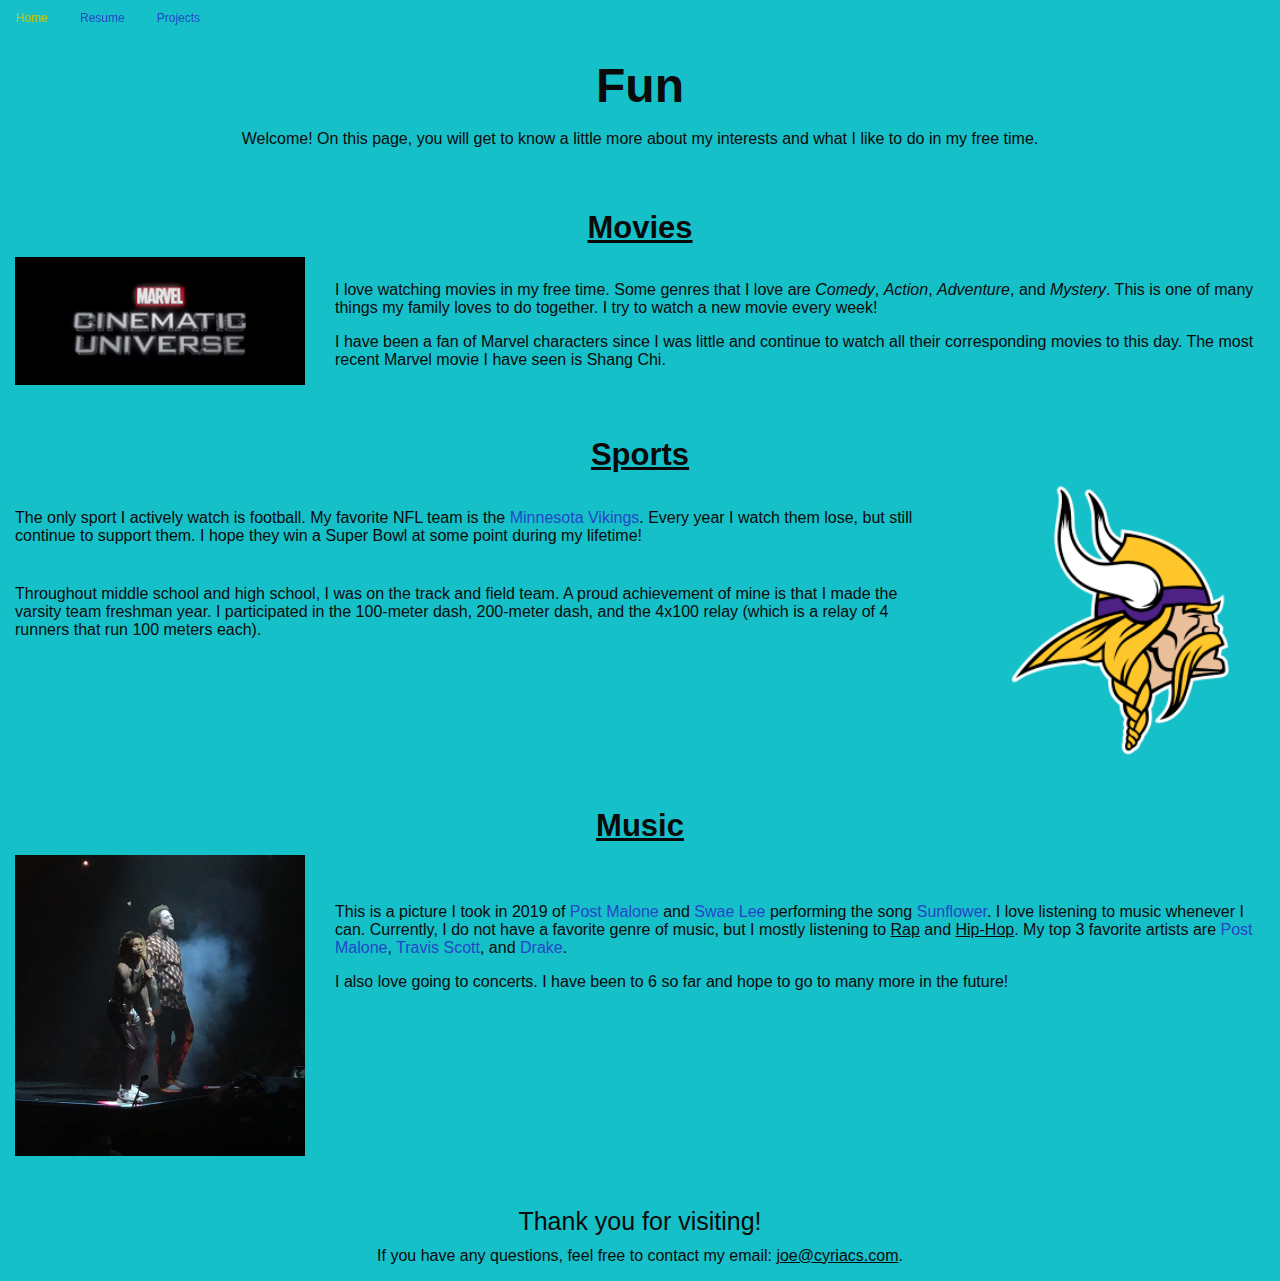
==== fun.html @ 33cac40e "Removed click here" ====
<!DOCTYPE html>
<html>

<head>
    <title>Fun</title>
    <meta charset="utf-8" />
    <meta name="viewport" content="width=device-width, initial-scale=1" />
    <link rel="stylesheet" href="css/foundation.css">
    <link rel="stylesheet" href="css/style.css">
</head>

<body>
    <div class="off-canvas-wrapper">
        <div class="off-canvas show-for-small-only position-bottom" id="offCanvas" data-off-canvas>
            <h3 class="text-center"> Browse Pages
                <button style="float: right;" type="button" data-close>
                    <span>&times;</span>
                </button>
            </h3>

            <ul class="menu vertical text-center" id="navmenu">
                <li><a href="index.html" target="_self">Home</a></li>
                <li><a href="resume.html" target="_self">Resume</a></li>
                <li><a href="projects.html" target="_self">Projects</a></li>
            </ul>
        </div>

        <div class="off-canvas-content" data-transition="overlap" data-off-canvas-content>
            <button class="menu-icon cell show-for-small-only small-3 flex-container align-middle button" data-open="offCanvas" style="color: black; background-color: #16c0c9; float: left"></button>
                <div class="grid-y">
                    <div class="grid-x"></div>
                        <ul class="menu hide-for-small-only fList">
                            <li>
                                <a href="index.html" target="_blank"><p>Home</p></a>
                            </li>
                            <li>
                                <a href="resume.html" target="_blank"><p>Resume</p></a>
                            </li>
                            <li>
                                <a href="projects.html" target="_blank"><p>Projects</p></a>
                            </li>
                        </ul>
                    </div>
                </div> 
            <h1 class="center"><b>Fun</b></h1>
            <h2 class="center">Welcome! On this page, you will get to know a little more about my interests and what I like to do
                in my
                free time.</h2>

            <br><br>

            <h3><b><u>Movies</u></b></h3>
            <div class="grid-y">
                <div class="grid-x grid-padding-x grid-padding-x">
                    <div class="cell small-auto medium-auto large-3 center">
                        <img src="images/marvel.png" width="350" height="400" alt="Image of Marvel logo">
                    </div>
                    <div class="cell small-auto medium-auto large-9">
                        <br>
                        <p> I love watching movies in my free time. Some genres that I love are <i>Comedy</i>,
                            <i>Action</i>,
                            <i>Adventure</i>, and <i>Mystery</i>. This is one of many things my family loves to do
                            together.
                            I try to watch a new movie every week!
                        </p>
                        <p>I have been a fan of Marvel characters since I was little and continue to watch all their
                            corresponding movies to this day. The most recent Marvel movie I have seen is Shang Chi.</p>
                    </div>
                </div>
            </div>
            <br><br>
            <h3><b><u>Sports</u></b></h3>
            <div class="grid-y">
                <div class="grid-x grid-padding-x grid-padding-x">
                    <div class="cell small-auto medium-auto large-9">
                        <br>
                        <p>The only sport I actively watch is football. My favorite NFL team is the <a
                                href="https://www.vikings.com" target="_blank">Minnesota Vikings</a>. Every year I watch
                            them
                            lose, but still continue to support them.
                            I hope they win a Super Bowl at some point during my lifetime!
                        </p>
                        <br>
                        <p>Throughout middle school and high school, I was on the track and field team. A proud
                            achievement of
                            mine is that I made the varsity team freshman year.
                            I participated in the 100-meter dash, 200-meter dash, and the 4x100 relay (which is a relay
                            of 4
                            runners that run 100 meters each).
                        </p>
                    </div>
                    <div class="cell small-auto center medium-auto large-3">
                        <img src="images/vikings.png" width="220" height="260" alt="Image of Vikings logo">
                    </div>
                </div>
            </div>
            <br><br>
            <h3><b><u>Music</u></b></h3>
            <div class="grid-y">
                <div class="grid-x grid-padding-x grid-padding-x">
                    <div class="cell center small-auto medium-auto large-3">
                        <img src="images/concertpic.PNG" width="350" height="400"
                            alt="Image of Post Malone and Swae Lee">
                    </div>
                    <div class="cell small-auto medium-auto large-9">
                        <br><br>
                        <p>This is a picture I took in 2019 of <a href="https://en.wikipedia.org/wiki/Post_Malone"
                                target="_blank">Post Malone</a> and <a href="https://en.wikipedia.org/wiki/Swae_Lee"
                                target="_blank">Swae Lee</a>
                            performing the song <a href="https://www.youtube.com/watch?v=ApXoWvfEYVU"
                                target="_blank">Sunflower</a>. I love listening to music whenever I can. Currently, I do
                            not
                            have a favorite genre of music, but
                            I mostly listening to <u>Rap</u> and <u>Hip-Hop</u>. My top 3 favorite artists are <a
                                href="https://en.wikipedia.org/wiki/Post_Malone" target="_blank">Post Malone</a>,
                            <a href="https://en.wikipedia.org/wiki/Travis_Scott" target="_blank">Travis Scott</a>, and
                            <a href="https://en.wikipedia.org/wiki/Drake_(musician)" target="_blank">Drake</a>.
                        </p>
                        <p>I also love going to concerts. I have been to 6 so far and hope to go to many more in the
                            future!</p>
                    </div>
                </div>
            </div>
        </div>
        <br><br>

        <div class="center">
            <h4>Thank you for visiting!</h4>
            <p>If you have any questions, feel free to contact my email: <u>joe@cyriacs.com</u>.</p>
        </div>
    </div>

    <script src="js/jquery-3.6.0.min.js"></script>
    <script src="js/vendor.js"></script>
    <script src="js/foundation.js"></script>
    <script type="application/javascript">
        $(document).foundation();
    </script>
</body>

</html>
---- css/style.css ----
h1, h2, h3 {
    text-align: center;
}

h2 {
    font-size: medium;
}

.center {
    text-align: center;
}

.floatleft {
    float: left;
}

.floatright {
    float: right;
}

#paddedbox {
    padding: 20px;
}

body {
    background-color: #16c0c9;
}

p {
    font: normal 1rem Arial;
}

.fList{
    font: normal 1rem Arial;
}

a:link { 
    color: #2346C8; 
} 

a:visited { 
    color: #303282; 
}

a:hover { 
    color: #d1c70a; 
}

ul>li>a>p {
    font-size: 12px;
}

ul>li>a:hover {
    text-decoration: solid;
}

ul>li>a {
    color:black
}

.button{
    width: 40px;
}
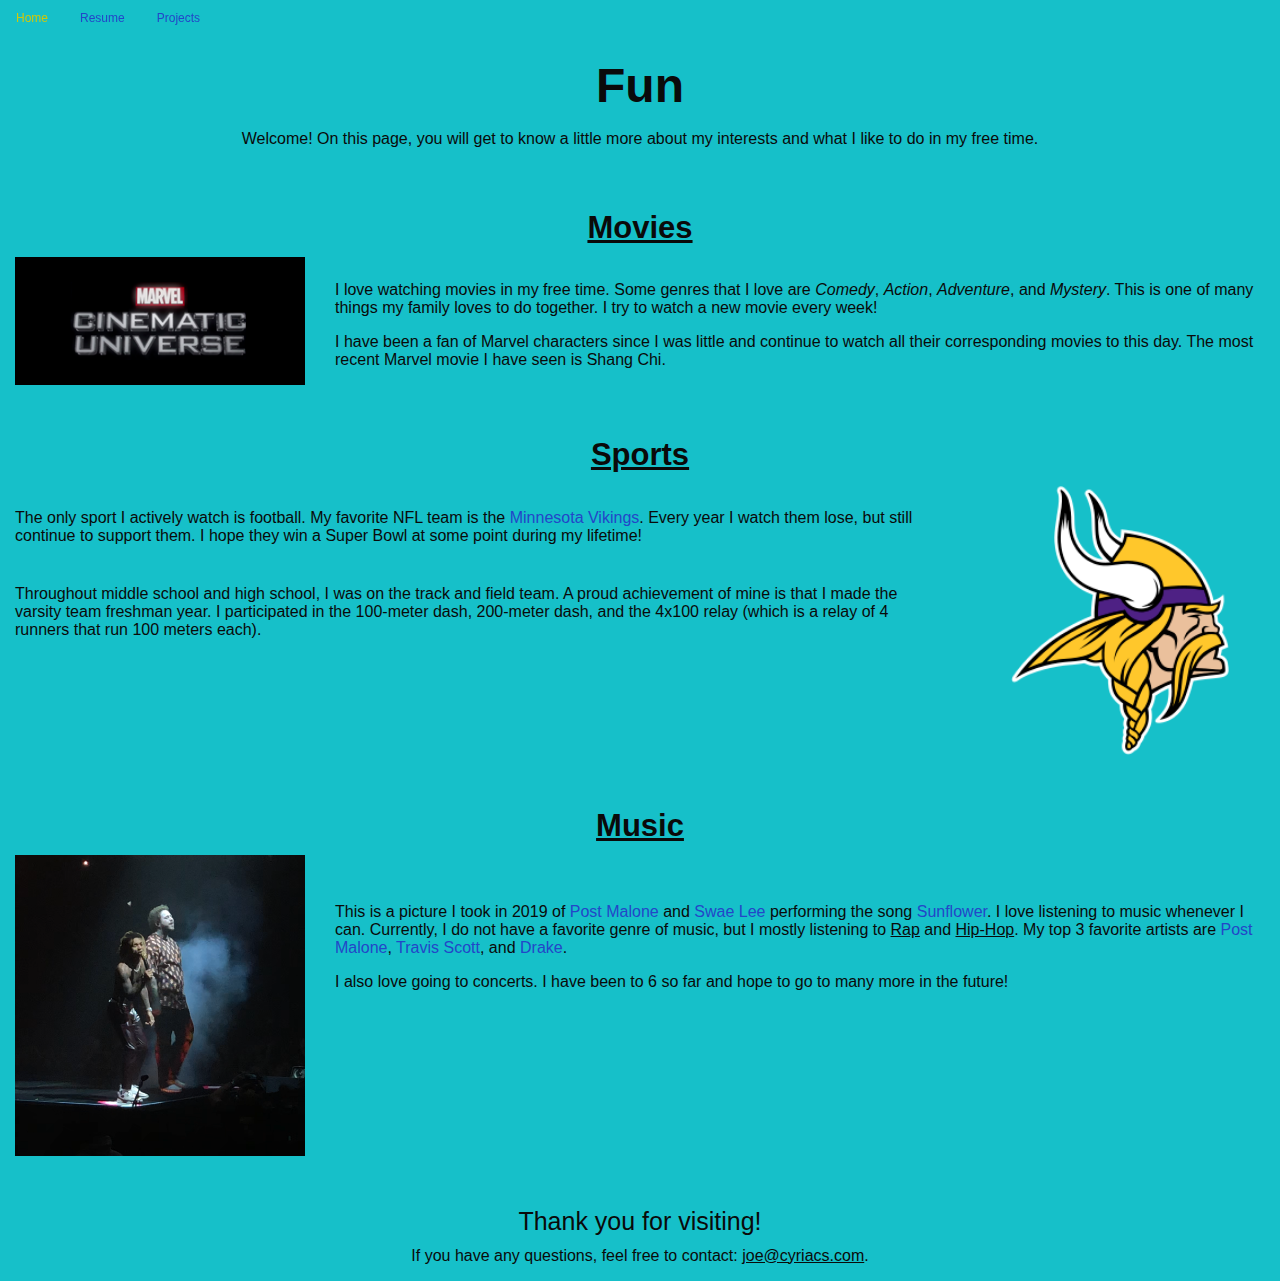
==== commit ee1b2f73: "With Revisions" ====
--- a/fun.html
+++ b/fun.html
@@ -31,13 +31,13 @@
                     <div class="grid-x"></div>
                         <ul class="menu hide-for-small-only fList">
                             <li>
-                                <a href="index.html" target="_blank"><p>Home</p></a>
+                                <a href="index.html" target="_self"><p>Home</p></a>
                             </li>
                             <li>
-                                <a href="resume.html" target="_blank"><p>Resume</p></a>
+                                <a href="resume.html" target="_self"><p>Resume</p></a>
                             </li>
                             <li>
-                                <a href="projects.html" target="_blank"><p>Projects</p></a>
+                                <a href="projects.html" target="_self"><p>Projects</p></a>
                             </li>
                         </ul>
                     </div>
@@ -99,7 +99,7 @@
             <div class="grid-y">
                 <div class="grid-x grid-padding-x grid-padding-x">
                     <div class="cell center small-auto medium-auto large-3">
-                        <img src="images/concertpic.PNG" width="350" height="400"
+                        <img src="images/concertpic.PNG" width="300" height="350"
                             alt="Image of Post Malone and Swae Lee">
                     </div>
                     <div class="cell small-auto medium-auto large-9">
@@ -126,7 +126,7 @@
 
         <div class="center">
             <h4>Thank you for visiting!</h4>
-            <p>If you have any questions, feel free to contact my email: <u>joe@cyriacs.com</u>.</p>
+            <p>If you have any questions, feel free to contact: <u>joe@cyriacs.com</u>.</p>
         </div>
     </div>
 
--- a/css/style.css
+++ b/css/style.css
@@ -62,3 +62,10 @@
     width: 40px;
 }
 
+.indent1 {
+    padding-left: 40px;
+}
+
+.indent2 {
+    padding-left: 20px;
+}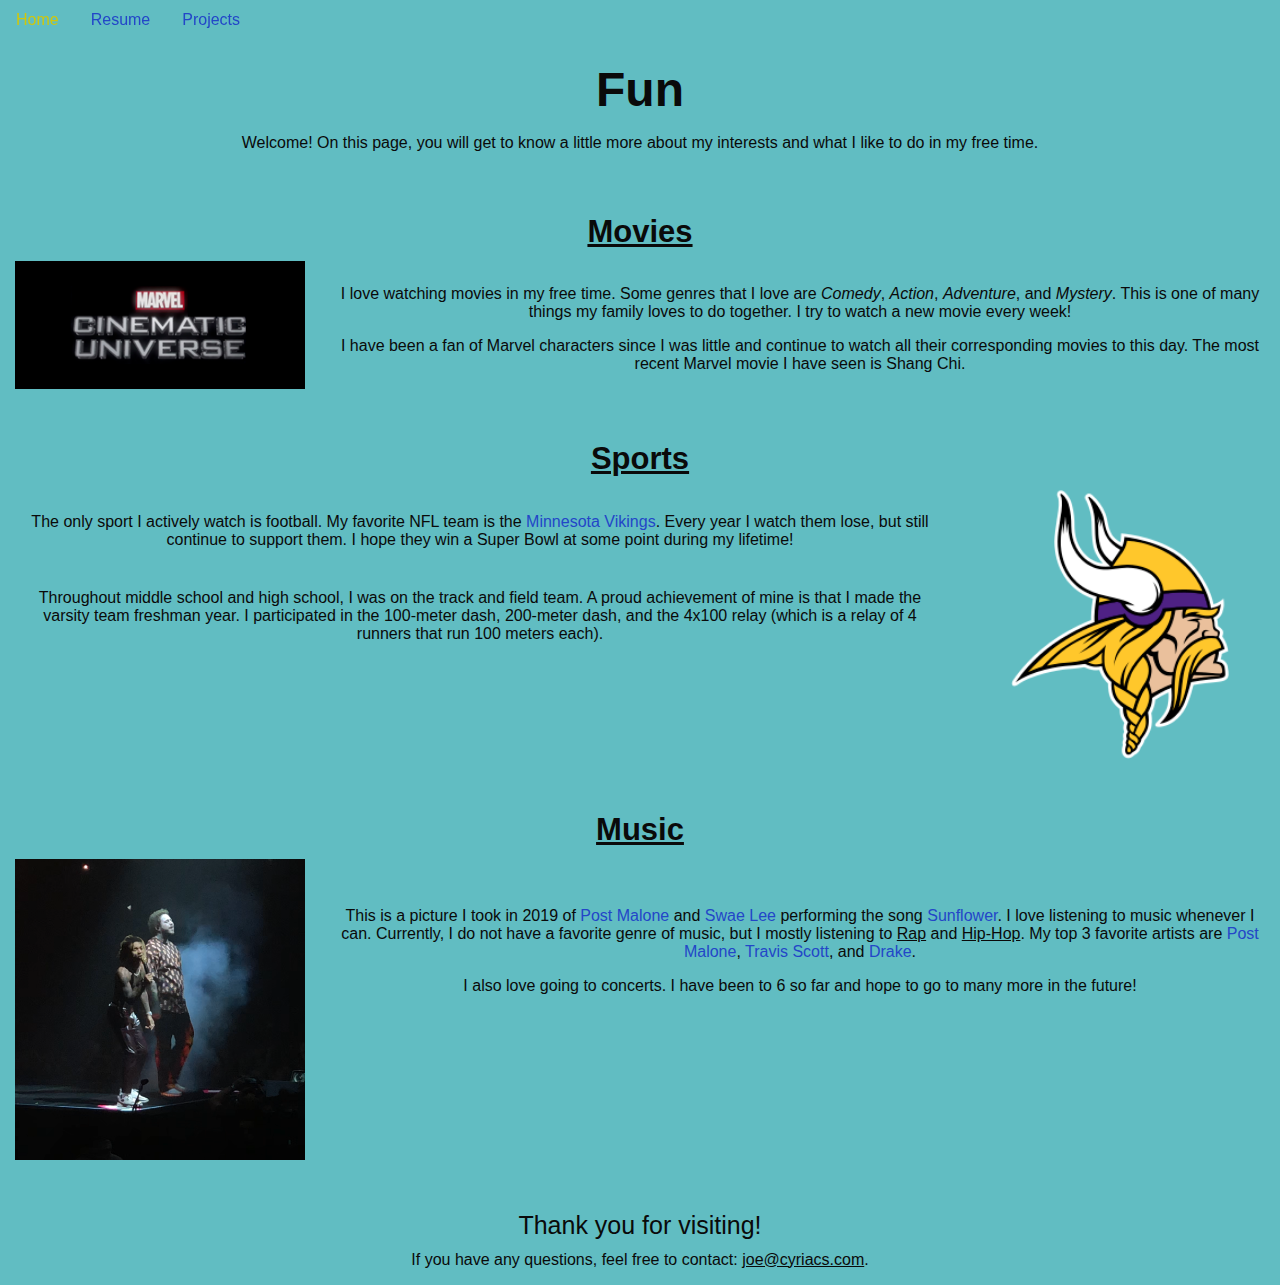
==== commit a7fcf787: "Spacing and color" ====
--- a/fun.html
+++ b/fun.html
@@ -26,108 +26,114 @@
         </div>
 
         <div class="off-canvas-content" data-transition="overlap" data-off-canvas-content>
-            <button class="menu-icon cell show-for-small-only small-3 flex-container align-middle button" data-open="offCanvas" style="color: black; background-color: #16c0c9; float: left"></button>
-                <div class="grid-y">
-                    <div class="grid-x"></div>
-                        <ul class="menu hide-for-small-only fList">
-                            <li>
-                                <a href="index.html" target="_self"><p>Home</p></a>
-                            </li>
-                            <li>
-                                <a href="resume.html" target="_self"><p>Resume</p></a>
-                            </li>
-                            <li>
-                                <a href="projects.html" target="_self"><p>Projects</p></a>
-                            </li>
-                        </ul>
-                    </div>
-                </div> 
-            <h1 class="center"><b>Fun</b></h1>
-            <h2 class="center">Welcome! On this page, you will get to know a little more about my interests and what I like to do
-                in my
-                free time.</h2>
+            <button class="menu-icon cell show-for-small-only small-3 flex-container align-middle button"
+                data-open="offCanvas" style="color: black; background-color: #61bdc2; float: left"></button>
+            <div class="grid-y">
+                <div class="grid-x"></div>
+                <ul class="menu hide-for-small-only fList">
+                    <li>
+                        <a href="index.html" target="_self">
+                            <p>Home</p>
+                        </a>
+                    </li>
+                    <li>
+                        <a href="resume.html" target="_self">
+                            <p>Resume</p>
+                        </a>
+                    </li>
+                    <li>
+                        <a href="projects.html" target="_self">
+                            <p>Projects</p>
+                        </a>
+                    </li>
+                </ul>
+            </div>
+        </div>
+        <h1><b>Fun</b></h1>
+        <h2>Welcome! On this page, you will get to know a little more about my interests and what I like to do
+            in my
+            free time.</h2>
 
-            <br><br>
+        <br><br>
 
-            <h3><b><u>Movies</u></b></h3>
-            <div class="grid-y">
-                <div class="grid-x grid-padding-x grid-padding-x">
-                    <div class="cell small-auto medium-auto large-3 center">
-                        <img src="images/marvel.png" width="350" height="400" alt="Image of Marvel logo">
-                    </div>
-                    <div class="cell small-auto medium-auto large-9">
-                        <br>
-                        <p> I love watching movies in my free time. Some genres that I love are <i>Comedy</i>,
-                            <i>Action</i>,
-                            <i>Adventure</i>, and <i>Mystery</i>. This is one of many things my family loves to do
-                            together.
-                            I try to watch a new movie every week!
-                        </p>
-                        <p>I have been a fan of Marvel characters since I was little and continue to watch all their
-                            corresponding movies to this day. The most recent Marvel movie I have seen is Shang Chi.</p>
-                    </div>
+        <h3><b><u>Movies</u></b></h3>
+        <div class="grid-y">
+            <div class="grid-x grid-padding-x grid-padding-x">
+                <div class="cell small-auto medium-auto large-3 center">
+                    <img src="images/marvel.png" width="350" height="400" alt="Image of Marvel logo">
                 </div>
-            </div>
-            <br><br>
-            <h3><b><u>Sports</u></b></h3>
-            <div class="grid-y">
-                <div class="grid-x grid-padding-x grid-padding-x">
-                    <div class="cell small-auto medium-auto large-9">
-                        <br>
-                        <p>The only sport I actively watch is football. My favorite NFL team is the <a
-                                href="https://www.vikings.com" target="_blank">Minnesota Vikings</a>. Every year I watch
-                            them
-                            lose, but still continue to support them.
-                            I hope they win a Super Bowl at some point during my lifetime!
-                        </p>
-                        <br>
-                        <p>Throughout middle school and high school, I was on the track and field team. A proud
-                            achievement of
-                            mine is that I made the varsity team freshman year.
-                            I participated in the 100-meter dash, 200-meter dash, and the 4x100 relay (which is a relay
-                            of 4
-                            runners that run 100 meters each).
-                        </p>
-                    </div>
-                    <div class="cell small-auto center medium-auto large-3">
-                        <img src="images/vikings.png" width="220" height="260" alt="Image of Vikings logo">
-                    </div>
-                </div>
-            </div>
-            <br><br>
-            <h3><b><u>Music</u></b></h3>
-            <div class="grid-y">
-                <div class="grid-x grid-padding-x grid-padding-x">
-                    <div class="cell center small-auto medium-auto large-3">
-                        <img src="images/concertpic.PNG" width="300" height="350"
-                            alt="Image of Post Malone and Swae Lee">
-                    </div>
-                    <div class="cell small-auto medium-auto large-9">
-                        <br><br>
-                        <p>This is a picture I took in 2019 of <a href="https://en.wikipedia.org/wiki/Post_Malone"
-                                target="_blank">Post Malone</a> and <a href="https://en.wikipedia.org/wiki/Swae_Lee"
-                                target="_blank">Swae Lee</a>
-                            performing the song <a href="https://www.youtube.com/watch?v=ApXoWvfEYVU"
-                                target="_blank">Sunflower</a>. I love listening to music whenever I can. Currently, I do
-                            not
-                            have a favorite genre of music, but
-                            I mostly listening to <u>Rap</u> and <u>Hip-Hop</u>. My top 3 favorite artists are <a
-                                href="https://en.wikipedia.org/wiki/Post_Malone" target="_blank">Post Malone</a>,
-                            <a href="https://en.wikipedia.org/wiki/Travis_Scott" target="_blank">Travis Scott</a>, and
-                            <a href="https://en.wikipedia.org/wiki/Drake_(musician)" target="_blank">Drake</a>.
-                        </p>
-                        <p>I also love going to concerts. I have been to 6 so far and hope to go to many more in the
-                            future!</p>
-                    </div>
+                <div class="cell small-auto medium-auto large-9 center">
+                    <br>
+                    <p> I love watching movies in my free time. Some genres that I love are <i>Comedy</i>,
+                        <i>Action</i>,
+                        <i>Adventure</i>, and <i>Mystery</i>. This is one of many things my family loves to do
+                        together.
+                        I try to watch a new movie every week!
+                    </p>
+                    <p>I have been a fan of Marvel characters since I was little and continue to watch all their
+                        corresponding movies to this day. The most recent Marvel movie I have seen is Shang Chi.</p>
                 </div>
             </div>
         </div>
         <br><br>
+        <h3><b><u>Sports</u></b></h3>
+        <div class="grid-y">
+            <div class="grid-x grid-padding-x grid-padding-x">
+                <div class="cell small-auto medium-auto large-9 center">
+                    <br>
+                    <p>The only sport I actively watch is football. My favorite NFL team is the <a
+                            href="https://www.vikings.com" target="_blank">Minnesota Vikings</a>. Every year I watch
+                        them
+                        lose, but still continue to support them.
+                        I hope they win a Super Bowl at some point during my lifetime!
+                    </p>
+                    <br>
+                    <p>Throughout middle school and high school, I was on the track and field team. A proud
+                        achievement of
+                        mine is that I made the varsity team freshman year.
+                        I participated in the 100-meter dash, 200-meter dash, and the 4x100 relay (which is a relay
+                        of 4
+                        runners that run 100 meters each).
+                    </p>
+                </div>
+                <div class="cell small-auto center medium-auto large-3">
+                    <img src="images/vikings.png" width="220" height="260" alt="Image of Vikings logo">
+                </div>
+            </div>
+        </div>
+        <br><br>
+        <h3><b><u>Music</u></b></h3>
+        <div class="grid-y">
+            <div class="grid-x grid-padding-x grid-padding-x">
+                <div class="cell center small-auto medium-auto large-3">
+                    <img src="images/concertpic.PNG" width="300" height="350" alt="Image of Post Malone and Swae Lee">
+                </div>
+                <div class="cell small-auto medium-auto large-9 center">
+                    <br><br>
+                    <p>This is a picture I took in 2019 of <a href="https://en.wikipedia.org/wiki/Post_Malone"
+                            target="_blank">Post Malone</a> and <a href="https://en.wikipedia.org/wiki/Swae_Lee"
+                            target="_blank">Swae Lee</a>
+                        performing the song <a href="https://www.youtube.com/watch?v=ApXoWvfEYVU"
+                            target="_blank">Sunflower</a>. I love listening to music whenever I can. Currently, I do
+                        not
+                        have a favorite genre of music, but
+                        I mostly listening to <u>Rap</u> and <u>Hip-Hop</u>. My top 3 favorite artists are <a
+                            href="https://en.wikipedia.org/wiki/Post_Malone" target="_blank">Post Malone</a>,
+                        <a href="https://en.wikipedia.org/wiki/Travis_Scott" target="_blank">Travis Scott</a>, and
+                        <a href="https://en.wikipedia.org/wiki/Drake_(musician)" target="_blank">Drake</a>.
+                    </p>
+                    <p>I also love going to concerts. I have been to 6 so far and hope to go to many more in the
+                        future!</p>
+                </div>
+            </div>
+        </div>
+    </div>
+    <br><br>
 
-        <div class="center">
-            <h4>Thank you for visiting!</h4>
-            <p>If you have any questions, feel free to contact: <u>joe@cyriacs.com</u>.</p>
-        </div>
+    <div class="center">
+        <h4>Thank you for visiting!</h4>
+        <p>If you have any questions, feel free to contact: <u>joe@cyriacs.com</u>.</p>
+    </div>
     </div>
 
     <script src="js/jquery-3.6.0.min.js"></script>
--- a/css/style.css
+++ b/css/style.css
@@ -23,7 +23,7 @@
 }
 
 body {
-    background-color: #16c0c9;
+    background-color: #61bdc2;
 }
 
 p {
@@ -39,7 +39,7 @@
 } 
 
 a:visited { 
-    color: #303282; 
+    color: #8e4bbd; 
 }
 
 a:hover { 
@@ -47,7 +47,7 @@
 }
 
 ul>li>a>p {
-    font-size: 12px;
+    font: normal 1rem Arial;
 }
 
 ul>li>a:hover {
@@ -58,8 +58,9 @@
     color:black
 }
 
-.button{
-    width: 40px;
+.button {
+    width: 45px;
+    height: 10px;
 }
 
 .indent1 {
@@ -68,4 +69,4 @@
 
 .indent2 {
     padding-left: 20px;
-}+}
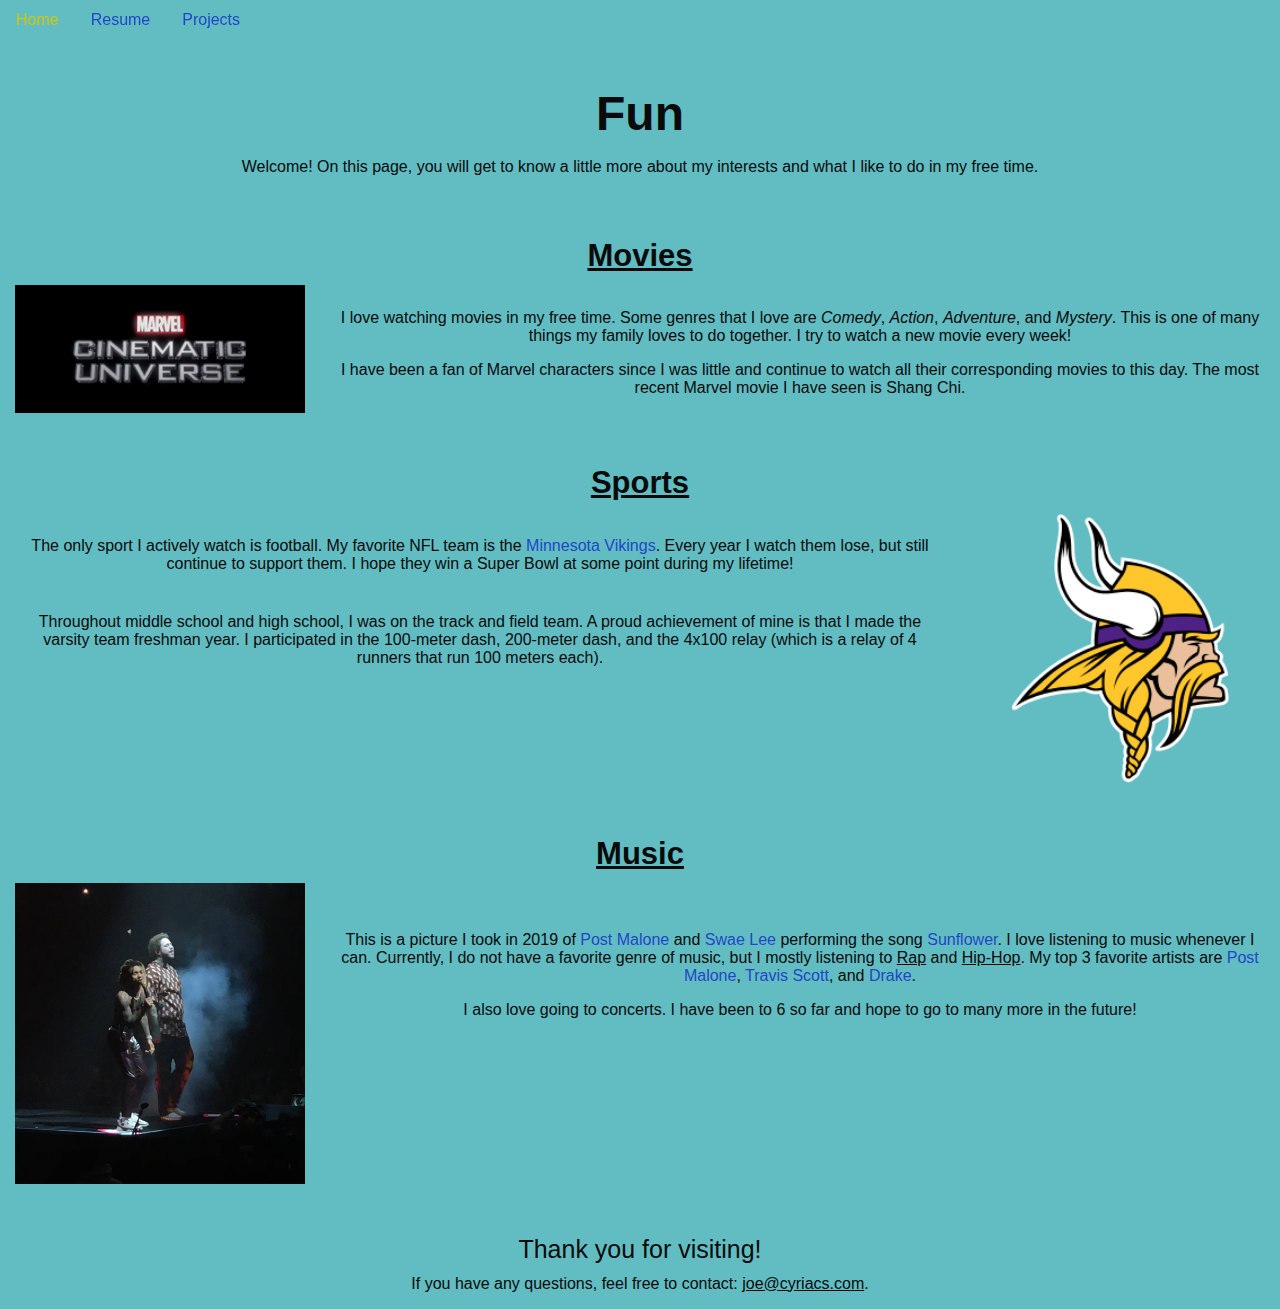
==== commit acd6a1e4: "Fixing Center" ====
--- a/fun.html
+++ b/fun.html
@@ -49,6 +49,7 @@
                 </ul>
             </div>
         </div>
+        <br>
         <h1><b>Fun</b></h1>
         <h2>Welcome! On this page, you will get to know a little more about my interests and what I like to do
             in my
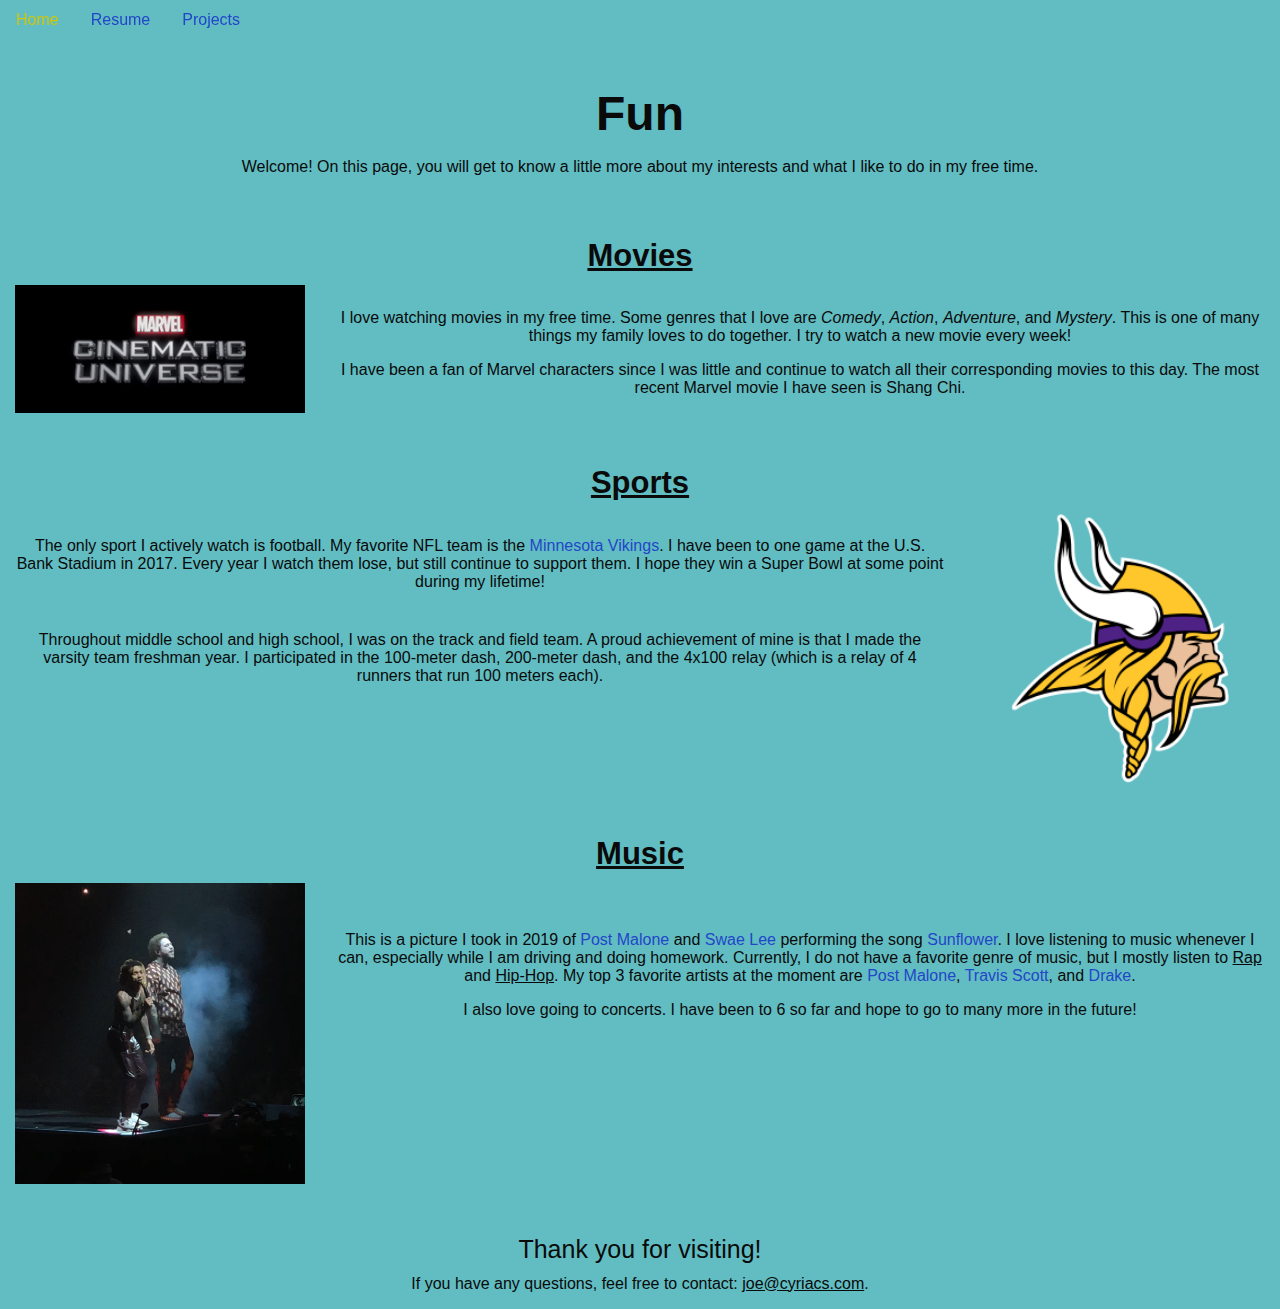
==== commit 60428cd1: "Wording and spacing" ====
--- a/fun.html
+++ b/fun.html
@@ -83,8 +83,8 @@
                 <div class="cell small-auto medium-auto large-9 center">
                     <br>
                     <p>The only sport I actively watch is football. My favorite NFL team is the <a
-                            href="https://www.vikings.com" target="_blank">Minnesota Vikings</a>. Every year I watch
-                        them
+                        href="https://www.vikings.com" target="_blank">Minnesota Vikings</a>. I have been to one game at the U.S. Bank Stadium in 2017. 
+                        Every year I watch them
                         lose, but still continue to support them.
                         I hope they win a Super Bowl at some point during my lifetime!
                     </p>
@@ -115,13 +115,13 @@
                             target="_blank">Post Malone</a> and <a href="https://en.wikipedia.org/wiki/Swae_Lee"
                             target="_blank">Swae Lee</a>
                         performing the song <a href="https://www.youtube.com/watch?v=ApXoWvfEYVU"
-                            target="_blank">Sunflower</a>. I love listening to music whenever I can. Currently, I do
-                        not
+                            target="_blank">Sunflower</a>. I love listening to music whenever I can, especially while I am driving and doing homework. 
+                        Currently, I do not
                         have a favorite genre of music, but
-                        I mostly listening to <u>Rap</u> and <u>Hip-Hop</u>. My top 3 favorite artists are <a
+                        I mostly listen to <u>Rap</u> and <u>Hip-Hop</u>. My top 3 favorite artists at the moment are <a
                             href="https://en.wikipedia.org/wiki/Post_Malone" target="_blank">Post Malone</a>,
                         <a href="https://en.wikipedia.org/wiki/Travis_Scott" target="_blank">Travis Scott</a>, and
-                        <a href="https://en.wikipedia.org/wiki/Drake_(musician)" target="_blank">Drake</a>.
+                        <a href="https://en.wikipedia.org/wiki/Drake_(musician)" target="_blank">Drake</a>. 
                     </p>
                     <p>I also love going to concerts. I have been to 6 so far and hope to go to many more in the
                         future!</p>
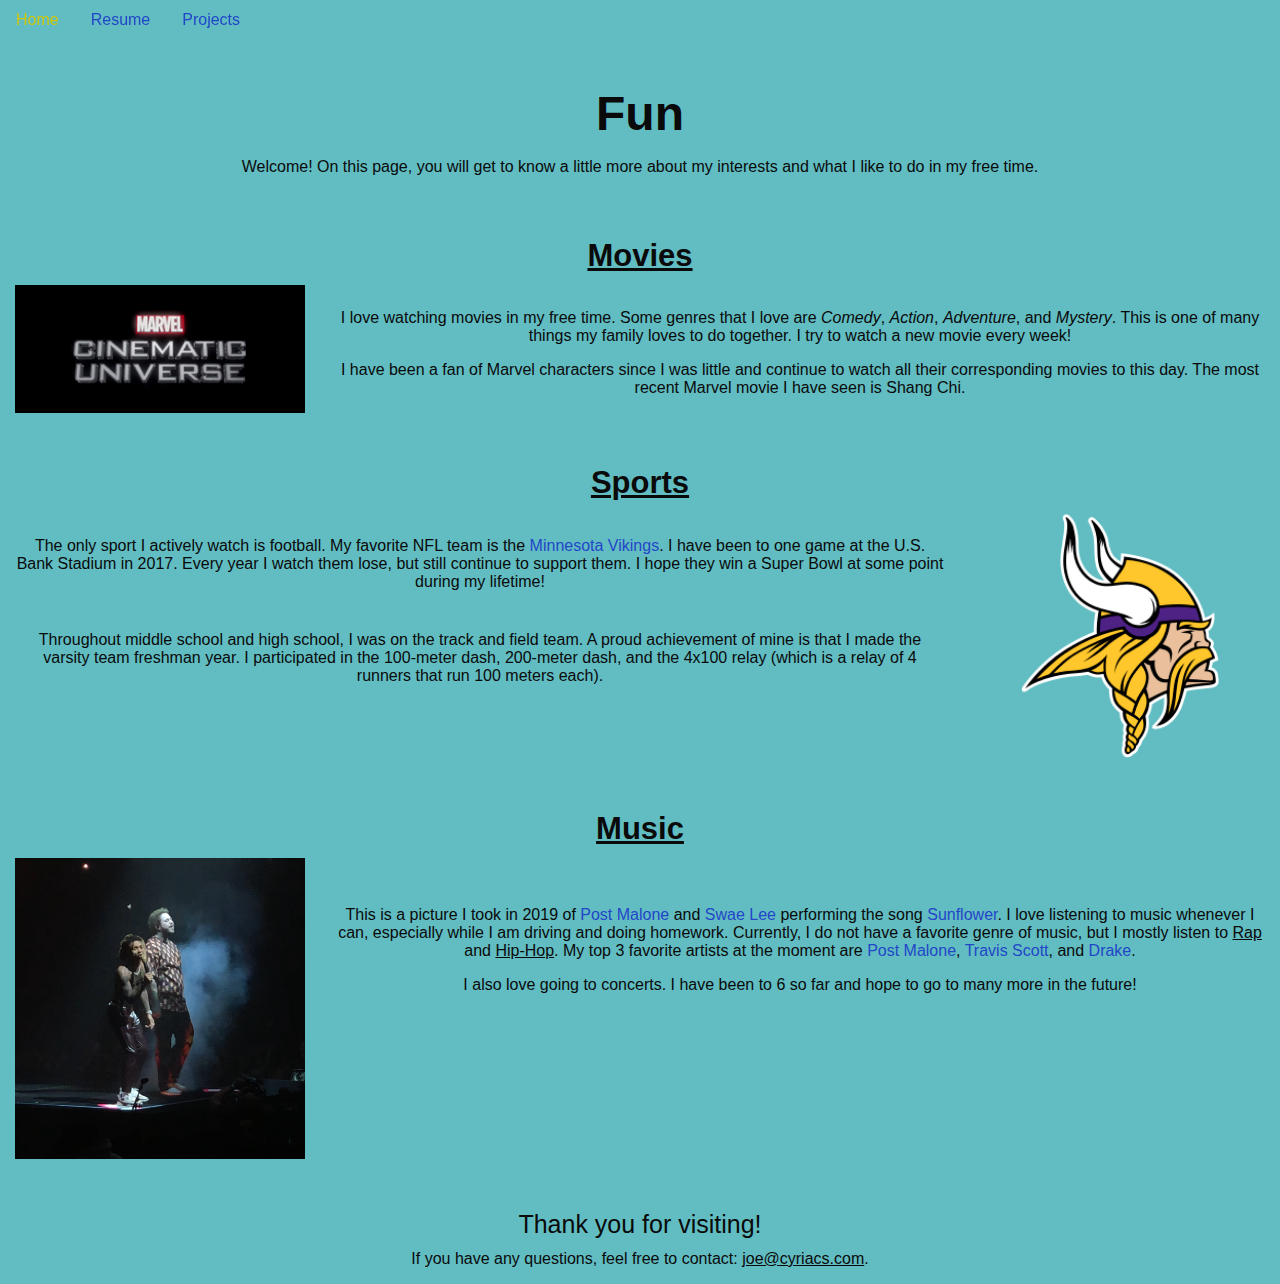
==== commit 1384c1ee: "Spacing and added text" ====
--- a/fun.html
+++ b/fun.html
@@ -54,6 +54,7 @@
         <h2>Welcome! On this page, you will get to know a little more about my interests and what I like to do
             in my
             free time.</h2>
+        
 
         <br><br>
 
@@ -98,7 +99,7 @@
                     </p>
                 </div>
                 <div class="cell small-auto center medium-auto large-3">
-                    <img src="images/vikings.png" width="220" height="260" alt="Image of Vikings logo">
+                    <img src="images/vikings.png" width="200" height="250" alt="Image of Vikings logo">
                 </div>
             </div>
         </div>
--- a/css/style.css
+++ b/css/style.css
@@ -8,14 +8,6 @@
 
 .center {
     text-align: center;
-}
-
-.floatleft {
-    float: left;
-}
-
-.floatright {
-    float: right;
 }
 
 #paddedbox {
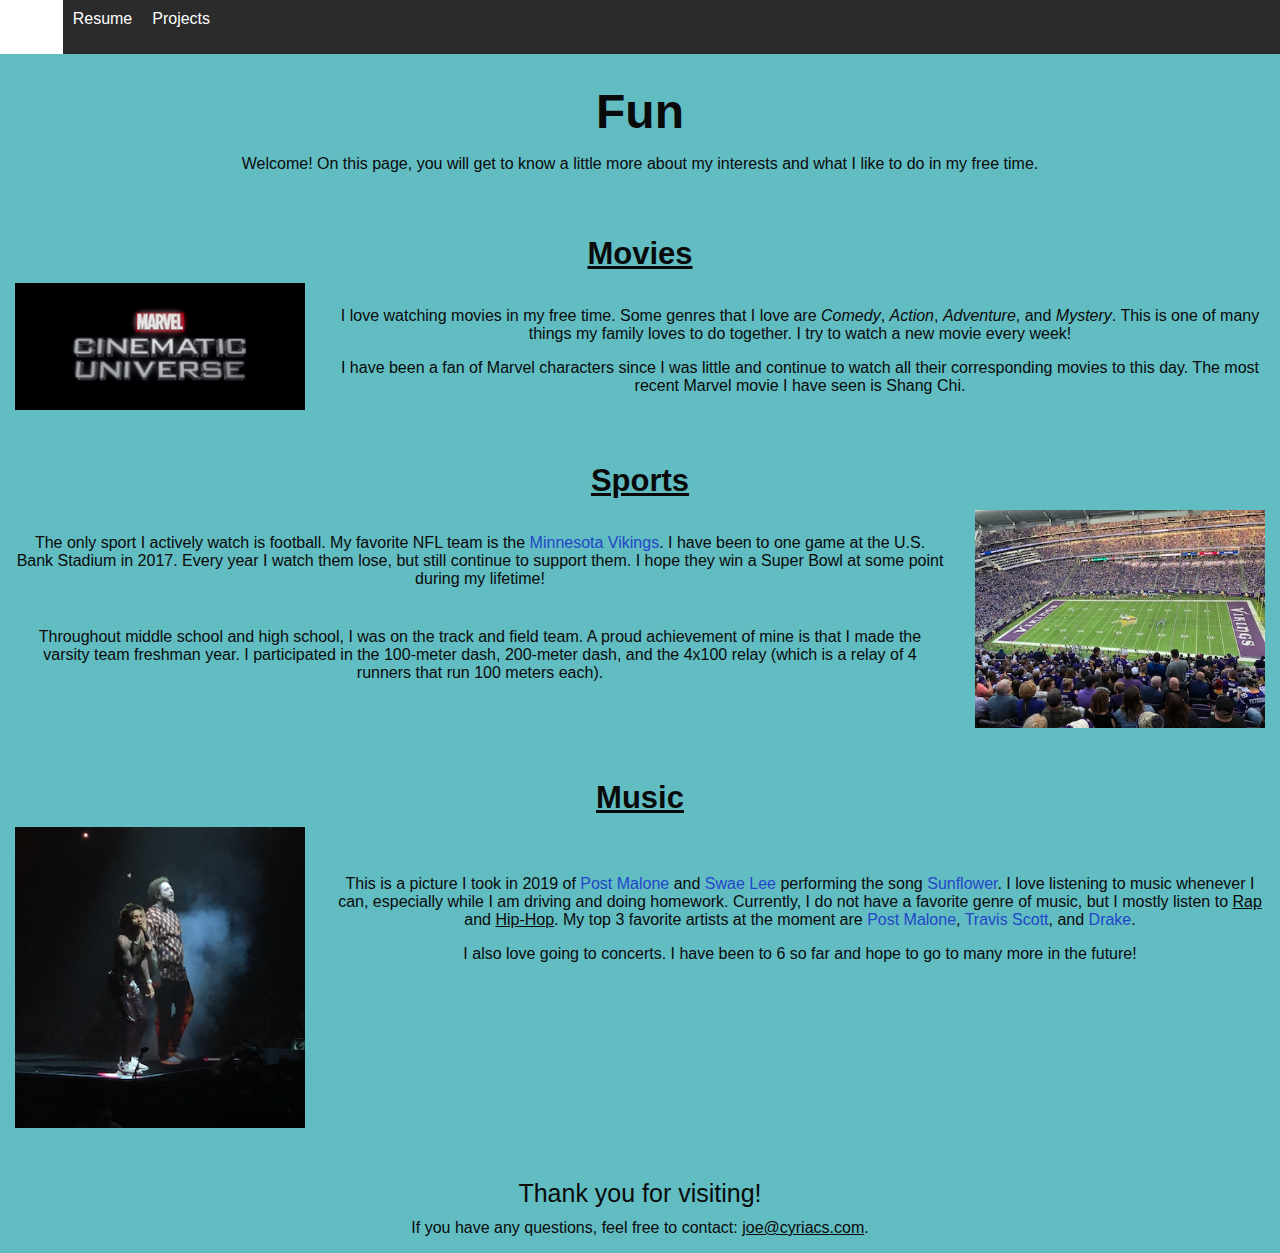
==== commit 32bf545c: "New menu bar and scaled images" ====
--- a/fun.html
+++ b/fun.html
@@ -11,7 +11,7 @@
 
 <body>
     <div class="off-canvas-wrapper">
-        <div class="off-canvas show-for-small-only position-bottom" id="offCanvas" data-off-canvas>
+        <div class="off-canvas show-for-small-only position-bottom menuColor" id="offCanvas" data-off-canvas>
             <h3 class="text-center"> Browse Pages
                 <button style="float: right;" type="button" data-close>
                     <span>&times;</span>
@@ -25,9 +25,9 @@
             </ul>
         </div>
 
-        <div class="off-canvas-content" data-transition="overlap" data-off-canvas-content>
+        <div class="off-canvas-content menuBar" data-transition="overlap" data-off-canvas-content>
             <button class="menu-icon cell show-for-small-only small-3 flex-container align-middle button"
-                data-open="offCanvas" style="color: black; background-color: #61bdc2; float: left"></button>
+                data-open="offCanvas" style="background-color: #2b2b2b; float: left"></button>
             <div class="grid-y">
                 <div class="grid-x"></div>
                 <ul class="menu hide-for-small-only fList">
@@ -54,7 +54,7 @@
         <h2>Welcome! On this page, you will get to know a little more about my interests and what I like to do
             in my
             free time.</h2>
-        
+
 
         <br><br>
 
@@ -84,7 +84,8 @@
                 <div class="cell small-auto medium-auto large-9 center">
                     <br>
                     <p>The only sport I actively watch is football. My favorite NFL team is the <a
-                        href="https://www.vikings.com" target="_blank">Minnesota Vikings</a>. I have been to one game at the U.S. Bank Stadium in 2017. 
+                            href="https://www.vikings.com" target="_blank">Minnesota Vikings</a>. I have been to one
+                        game at the U.S. Bank Stadium in 2017.
                         Every year I watch them
                         lose, but still continue to support them.
                         I hope they win a Super Bowl at some point during my lifetime!
@@ -99,7 +100,7 @@
                     </p>
                 </div>
                 <div class="cell small-auto center medium-auto large-3">
-                    <img src="images/vikings.png" width="200" height="250" alt="Image of Vikings logo">
+                    <img src="images/vikings.jpeg" width="325" height="300" alt="Image of U.S. Bank Stadium">
                 </div>
             </div>
         </div>
@@ -116,13 +117,14 @@
                             target="_blank">Post Malone</a> and <a href="https://en.wikipedia.org/wiki/Swae_Lee"
                             target="_blank">Swae Lee</a>
                         performing the song <a href="https://www.youtube.com/watch?v=ApXoWvfEYVU"
-                            target="_blank">Sunflower</a>. I love listening to music whenever I can, especially while I am driving and doing homework. 
+                            target="_blank">Sunflower</a>. I love listening to music whenever I can, especially while I
+                        am driving and doing homework.
                         Currently, I do not
                         have a favorite genre of music, but
                         I mostly listen to <u>Rap</u> and <u>Hip-Hop</u>. My top 3 favorite artists at the moment are <a
                             href="https://en.wikipedia.org/wiki/Post_Malone" target="_blank">Post Malone</a>,
                         <a href="https://en.wikipedia.org/wiki/Travis_Scott" target="_blank">Travis Scott</a>, and
-                        <a href="https://en.wikipedia.org/wiki/Drake_(musician)" target="_blank">Drake</a>. 
+                        <a href="https://en.wikipedia.org/wiki/Drake_(musician)" target="_blank">Drake</a>.
                     </p>
                     <p>I also love going to concerts. I have been to 6 so far and hope to go to many more in the
                         future!</p>
--- a/css/style.css
+++ b/css/style.css
@@ -62,3 +62,23 @@
 .indent2 {
     padding-left: 20px;
 }
+/* Used example from w3 schools for guidance */
+.menuBar {
+    background-color: #2b2b2b;
+    overflow: hidden;
+  }
+  
+.menuBar a {
+    float: left;
+    color: white;
+    text-align: center;
+    padding: 10px 10px;
+}
+
+.menuBar a:visited { 
+    color: #8e4bbd; 
+}
+
+.menuBar a:hover { 
+    background-color: white;
+}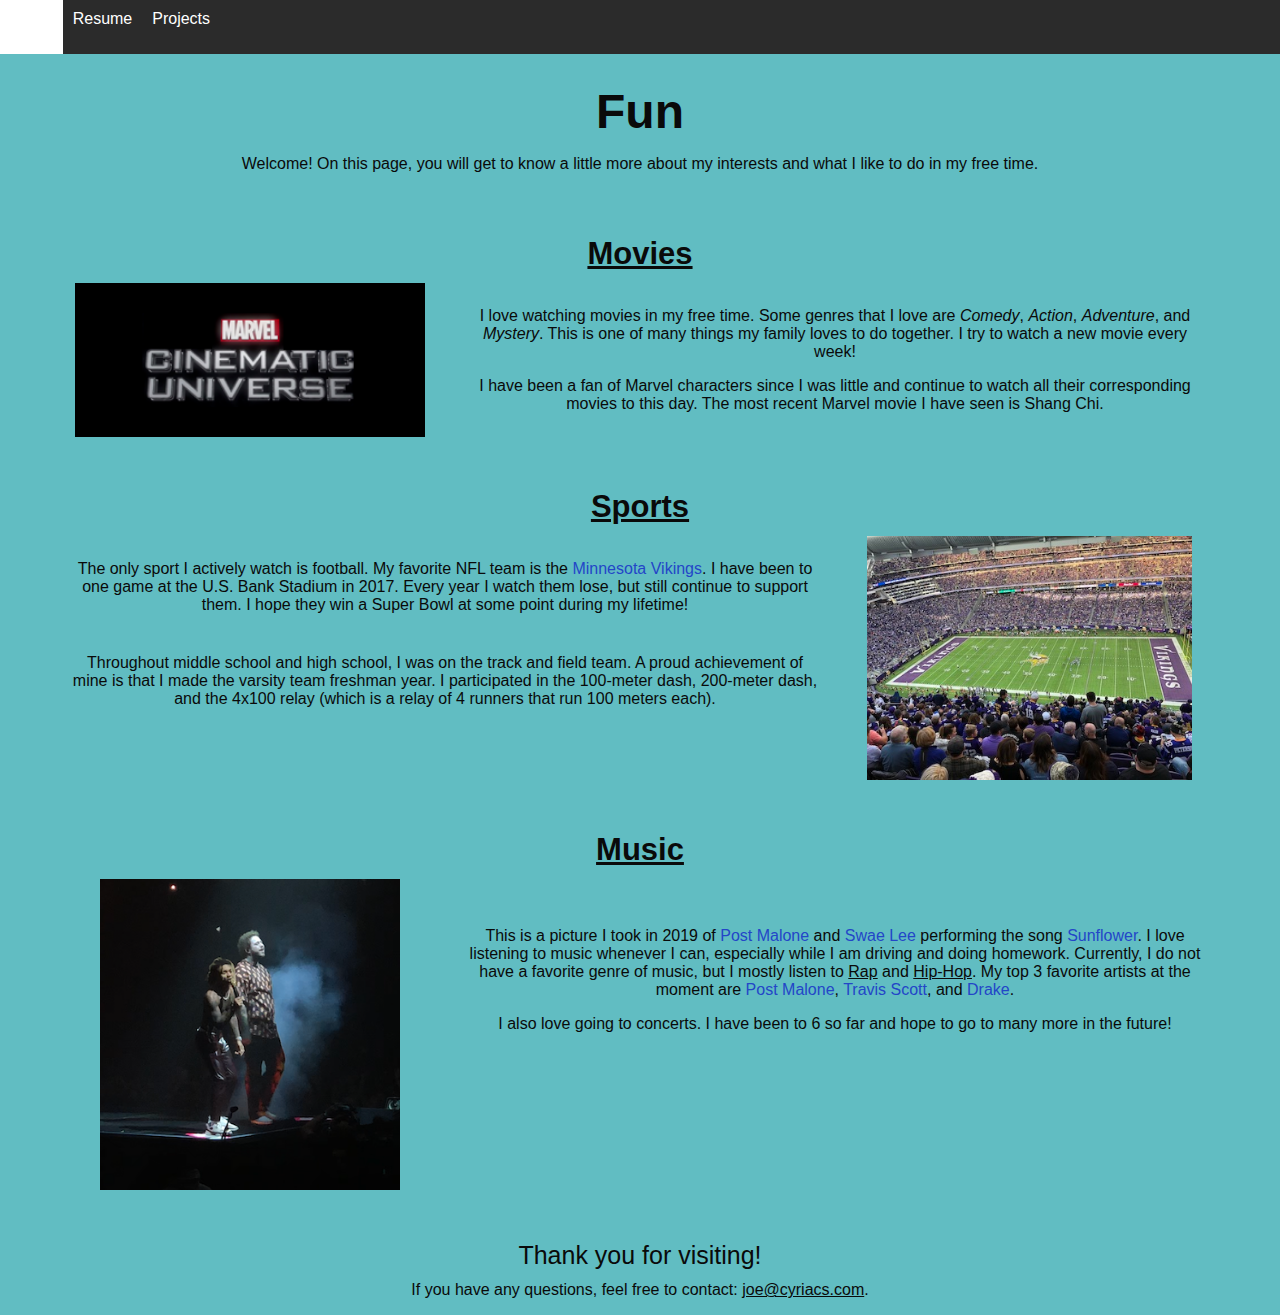
==== commit 7310d6d9: "Spacing and image size" ====
--- a/fun.html
+++ b/fun.html
@@ -50,84 +50,88 @@
             </div>
         </div>
         <br>
-        <h1><b>Fun</b></h1>
-        <h2>Welcome! On this page, you will get to know a little more about my interests and what I like to do
-            in my
-            free time.</h2>
+        <div class="grid-container">
+            <h1><b>Fun</b></h1>
+            <h2>Welcome! On this page, you will get to know a little more about my interests and what I like to do
+                in my
+                free time.</h2>
 
 
-        <br><br>
+            <br><br>
 
-        <h3><b><u>Movies</u></b></h3>
-        <div class="grid-y">
-            <div class="grid-x grid-padding-x grid-padding-x">
-                <div class="cell small-auto medium-auto large-3 center">
-                    <img src="images/marvel.png" width="350" height="400" alt="Image of Marvel logo">
-                </div>
-                <div class="cell small-auto medium-auto large-9 center">
-                    <br>
-                    <p> I love watching movies in my free time. Some genres that I love are <i>Comedy</i>,
-                        <i>Action</i>,
-                        <i>Adventure</i>, and <i>Mystery</i>. This is one of many things my family loves to do
-                        together.
-                        I try to watch a new movie every week!
-                    </p>
-                    <p>I have been a fan of Marvel characters since I was little and continue to watch all their
-                        corresponding movies to this day. The most recent Marvel movie I have seen is Shang Chi.</p>
+            <h3><b><u>Movies</u></b></h3>
+            <div class="grid-y">
+                <div class="grid-x grid-padding-x grid-padding-x">
+                    <div class="cell small-auto medium-auto large-4 center">
+                        <img src="images/marvel.png" width="350" height="400" alt="Image of Marvel logo">
+                    </div>
+                    <div class="cell small-auto medium-auto large-8 center">
+                        <br>
+                        <p> I love watching movies in my free time. Some genres that I love are <i>Comedy</i>,
+                            <i>Action</i>,
+                            <i>Adventure</i>, and <i>Mystery</i>. This is one of many things my family loves to do
+                            together.
+                            I try to watch a new movie every week!
+                        </p>
+                        <p>I have been a fan of Marvel characters since I was little and continue to watch all their
+                            corresponding movies to this day. The most recent Marvel movie I have seen is Shang Chi.</p>
+                    </div>
                 </div>
             </div>
-        </div>
-        <br><br>
-        <h3><b><u>Sports</u></b></h3>
-        <div class="grid-y">
-            <div class="grid-x grid-padding-x grid-padding-x">
-                <div class="cell small-auto medium-auto large-9 center">
-                    <br>
-                    <p>The only sport I actively watch is football. My favorite NFL team is the <a
-                            href="https://www.vikings.com" target="_blank">Minnesota Vikings</a>. I have been to one
-                        game at the U.S. Bank Stadium in 2017.
-                        Every year I watch them
-                        lose, but still continue to support them.
-                        I hope they win a Super Bowl at some point during my lifetime!
-                    </p>
-                    <br>
-                    <p>Throughout middle school and high school, I was on the track and field team. A proud
-                        achievement of
-                        mine is that I made the varsity team freshman year.
-                        I participated in the 100-meter dash, 200-meter dash, and the 4x100 relay (which is a relay
-                        of 4
-                        runners that run 100 meters each).
-                    </p>
-                </div>
-                <div class="cell small-auto center medium-auto large-3">
-                    <img src="images/vikings.jpeg" width="325" height="300" alt="Image of U.S. Bank Stadium">
+            <br><br>
+            <h3><b><u>Sports</u></b></h3>
+            <div class="grid-y">
+                <div class="grid-x grid-padding-x grid-padding-x">
+                    <div class="cell small-auto medium-auto large-8 center">
+                        <br>
+                        <p>The only sport I actively watch is football. My favorite NFL team is the <a
+                                href="https://www.vikings.com" target="_blank">Minnesota Vikings</a>. I have been to one
+                            game at the U.S. Bank Stadium in 2017.
+                            Every year I watch them
+                            lose, but still continue to support them.
+                            I hope they win a Super Bowl at some point during my lifetime!
+                        </p>
+                        <br>
+                        <p>Throughout middle school and high school, I was on the track and field team. A proud
+                            achievement of
+                            mine is that I made the varsity team freshman year.
+                            I participated in the 100-meter dash, 200-meter dash, and the 4x100 relay (which is a relay
+                            of 4
+                            runners that run 100 meters each).
+                        </p>
+                    </div>
+                    <div class="cell small-auto center medium-auto large-4">
+                        <img src="images/vikings.jpeg" width="325" height="300" alt="Image of U.S. Bank Stadium">
+                    </div>
                 </div>
             </div>
-        </div>
-        <br><br>
-        <h3><b><u>Music</u></b></h3>
-        <div class="grid-y">
-            <div class="grid-x grid-padding-x grid-padding-x">
-                <div class="cell center small-auto medium-auto large-3">
-                    <img src="images/concertpic.PNG" width="300" height="350" alt="Image of Post Malone and Swae Lee">
-                </div>
-                <div class="cell small-auto medium-auto large-9 center">
-                    <br><br>
-                    <p>This is a picture I took in 2019 of <a href="https://en.wikipedia.org/wiki/Post_Malone"
-                            target="_blank">Post Malone</a> and <a href="https://en.wikipedia.org/wiki/Swae_Lee"
-                            target="_blank">Swae Lee</a>
-                        performing the song <a href="https://www.youtube.com/watch?v=ApXoWvfEYVU"
-                            target="_blank">Sunflower</a>. I love listening to music whenever I can, especially while I
-                        am driving and doing homework.
-                        Currently, I do not
-                        have a favorite genre of music, but
-                        I mostly listen to <u>Rap</u> and <u>Hip-Hop</u>. My top 3 favorite artists at the moment are <a
-                            href="https://en.wikipedia.org/wiki/Post_Malone" target="_blank">Post Malone</a>,
-                        <a href="https://en.wikipedia.org/wiki/Travis_Scott" target="_blank">Travis Scott</a>, and
-                        <a href="https://en.wikipedia.org/wiki/Drake_(musician)" target="_blank">Drake</a>.
-                    </p>
-                    <p>I also love going to concerts. I have been to 6 so far and hope to go to many more in the
-                        future!</p>
+            <br><br>
+            <h3><b><u>Music</u></b></h3>
+            <div class="grid-y">
+                <div class="grid-x grid-padding-x grid-padding-x">
+                    <div class="cell center small-auto medium-auto large-4">
+                        <img src="images/concertpic.PNG" width="300" height="350"
+                            alt="Image of Post Malone and Swae Lee">
+                    </div>
+                    <div class="cell small-auto medium-auto large-8 center">
+                        <br><br>
+                        <p>This is a picture I took in 2019 of <a href="https://en.wikipedia.org/wiki/Post_Malone"
+                                target="_blank">Post Malone</a> and <a href="https://en.wikipedia.org/wiki/Swae_Lee"
+                                target="_blank">Swae Lee</a>
+                            performing the song <a href="https://www.youtube.com/watch?v=ApXoWvfEYVU"
+                                target="_blank">Sunflower</a>. I love listening to music whenever I can, especially
+                            while I
+                            am driving and doing homework.
+                            Currently, I do not
+                            have a favorite genre of music, but
+                            I mostly listen to <u>Rap</u> and <u>Hip-Hop</u>. My top 3 favorite artists at the moment
+                            are <a href="https://en.wikipedia.org/wiki/Post_Malone" target="_blank">Post Malone</a>,
+                            <a href="https://en.wikipedia.org/wiki/Travis_Scott" target="_blank">Travis Scott</a>, and
+                            <a href="https://en.wikipedia.org/wiki/Drake_(musician)" target="_blank">Drake</a>.
+                        </p>
+                        <p>I also love going to concerts. I have been to 6 so far and hope to go to many more in the
+                            future!</p>
+                    </div>
                 </div>
             </div>
         </div>
--- a/css/style.css
+++ b/css/style.css
@@ -31,7 +31,7 @@
 } 
 
 a:visited { 
-    color: #8e4bbd; 
+    color: #8c3ec4; 
 }
 
 a:hover { 
@@ -56,13 +56,13 @@
 }
 
 .indent1 {
-    padding-left: 40px;
+    padding-left: 30px;
 }
 
 .indent2 {
-    padding-left: 20px;
+    padding-left: 15px;
 }
-/* Used example from w3 schools for guidance */
+/* Used example from w3 schools for guidance for menu bar */
 .menuBar {
     background-color: #2b2b2b;
     overflow: hidden;
@@ -76,9 +76,13 @@
 }
 
 .menuBar a:visited { 
-    color: #8e4bbd; 
+    color: #8c3ec4; 
 }
 
 .menuBar a:hover { 
     background-color: white;
+}
+
+.menuColor {
+    background-color: #8bc1c4;
 }